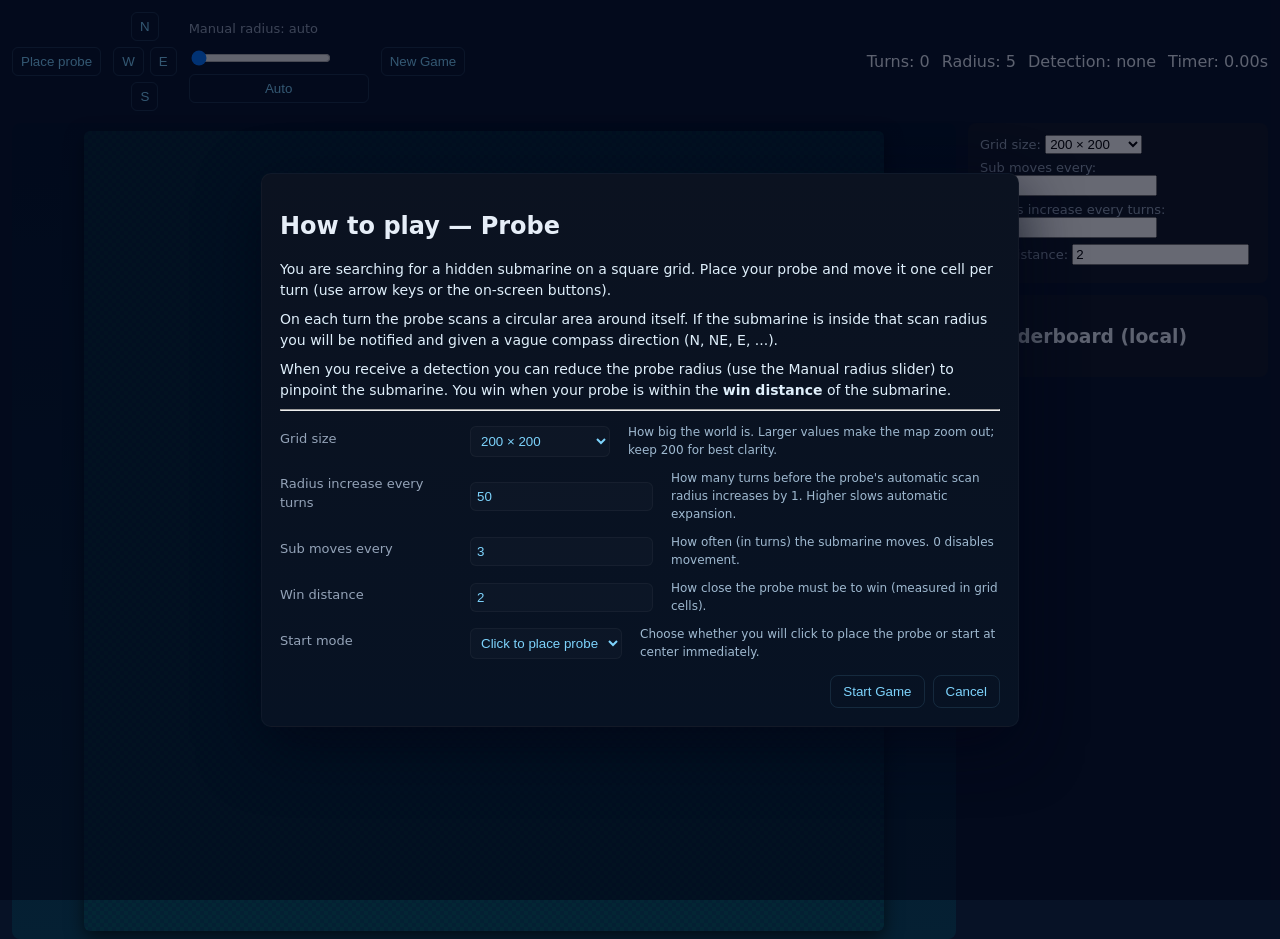
==== content/games/2025/Probe/iframe.html @ df0ddc99 "Add Probe" ====
<!doctype html>
<html lang="en">
<head>
  <meta charset="utf-8" />
  <meta name="viewport" content="width=device-width,initial-scale=1" />
  <link rel="stylesheet" href="main.css" />
  <script src="main.js" defer></script>
  <title>Probe — Sub Hunt</title>
</head>
<body>
  <div id="root">
    <div class="topbar">
      <div class="controls">
        <button id="placeProbeBtn">Place probe</button>
        <div class="move-buttons">
          <button data-dir="N">N</button>
          <div>
            <button data-dir="W">W</button>
            <button data-dir="E">E</button>
          </div>
          <button data-dir="S">S</button>
        </div>
        <div class="radius-control">
          <label>Manual radius: <span id="manualRadiusLabel">auto</span></label>
          <input id="manualRadius" type="range" min="0" max="50" value="0" />
          <button id="resetRadius">Auto</button>
        </div>
        <button id="newGame">New Game</button>
      </div>
      <div class="status">
        <div>Turns: <span id="turnCount">0</span></div>
        <div>Radius: <span id="effectiveRadius">0</span></div>
        <div>Detection: <span id="detectionMsg">none</span></div>
        <div>Timer: <span id="timer">0.00s</span></div>
      </div>
    </div>

    <div class="canvas-container">
      <canvas id="gameCanvas" width="800" height="800"></canvas>
    </div>

    <div class="sidebar">
      <div class="settings">
        <label>Grid size:
          <select id="gridSizeSelect">
            <option value="100">100 × 100</option>
            <option value="200" selected>200 × 200</option>
            <option value="500">500 × 500</option>
            <option value="1000">1000 × 1000</option>
          </select>
        </label>
        <label>Sub moves every:
          <input id="moveSubEvery" type="number" min="0" value="3" />
        </label>
        <label>Radius increase every turns:
          <input id="radiusIncreaseEvery" type="number" min="1" value="50" />
        </label>
        <label>Win distance:
          <input id="winDistance" type="number" min="1" value="2" />
        </label>
      </div>
      <div class="leaderboard">
        <h3>Leaderboard (local)</h3>
        <ol id="leaderboardList"></ol>
      </div>
    </div>
  </div>

  <div id="instructionsModal" class="modal hidden" role="dialog" aria-modal="true" aria-labelledby="instrTitle">
    <div class="modal-panel">
      <h2 id="instrTitle">How to play — Probe</h2>
      <div class="instr-body">
        <p>You are searching for a hidden submarine on a square grid. Place your probe and move it one cell per turn (use arrow keys or the on-screen buttons).</p>
        <p>On each turn the probe scans a circular area around itself. If the submarine is inside that scan radius you will be notified and given a vague compass direction (N, NE, E, ...).</p>
        <p>When you receive a detection you can reduce the probe radius (use the Manual radius slider) to pinpoint the submarine. You win when your probe is within the <strong>win distance</strong> of the submarine.</p>
        <hr />
        <div class="instr-settings">
          <div class="instr-row">
            <label>Grid size</label>
            <select id="instr_gridSize">
              <option value="100">100 × 100</option>
              <option value="200" selected>200 × 200</option>
              <option value="500">500 × 500</option>
              <option value="1000">1000 × 1000</option>
            </select>
            <div class="instr-help">How big the world is. Larger values make the map zoom out; keep 200 for best clarity.</div>
          </div>

          <div class="instr-row">
            <label>Radius increase every turns</label>
            <input id="instr_radiusIncreaseEvery" type="number" min="1" value="50" />
            <div class="instr-help">How many turns before the probe's automatic scan radius increases by 1. Higher slows automatic expansion.</div>
          </div>

          <div class="instr-row">
            <label>Sub moves every</label>
            <input id="instr_moveSubEvery" type="number" min="0" value="3" />
            <div class="instr-help">How often (in turns) the submarine moves. 0 disables movement.</div>
          </div>

          <div class="instr-row">
            <label>Win distance</label>
            <input id="instr_winDistance" type="number" min="1" value="2" />
            <div class="instr-help">How close the probe must be to win (measured in grid cells).</div>
          </div>

          <div class="instr-row">
            <label>Start mode</label>
            <select id="instr_startMode">
              <option value="place">Click to place probe</option>
              <option value="center">Start at center</option>
            </select>
            <div class="instr-help">Choose whether you will click to place the probe or start at center immediately.</div>
          </div>
        </div>
        <div class="instr-actions">
          <button id="instrStartBtn">Start Game</button>
          <button id="instrCancelBtn">Cancel</button>
        </div>
      </div>
    </div>
  </div>

</body>
</html>
---- content/games/2025/Probe/main.css ----
:root{--bg:#071226;--panel:#0f1724;--accent:#7dd3fc;--muted:#94a3b8}
body{margin:0;background:var(--bg);color:#e6eef8;font-family:Inter,system-ui,Arial}
#root{display:grid;grid-template-columns:1fr 300px;gap:12px;padding:12px;box-sizing:border-box;height:100vh}
.topbar{grid-column:1/3;display:flex;justify-content:space-between;align-items:center;gap:12px}
.controls{display:flex;gap:12px;align-items:center}
.move-buttons{display:flex;flex-direction:column;gap:6px;align-items:center}
.move-buttons>div{display:flex;gap:6px}
.radius-control{display:flex;flex-direction:column;gap:6px;min-width:180px}
.status{display:flex;gap:12px;align-items:center}
.canvas-container{display:flex;justify-content:center;align-items:center;background:linear-gradient(180deg,#021226,#052033);border-radius:8px;padding:8px}
canvas{background:#021226;border-radius:6px;box-shadow:0 6px 18px rgba(0,0,0,.6);width:800px;height:800px}
.sidebar{display:flex;flex-direction:column;gap:12px}
.settings,.leaderboard{background:var(--panel);padding:12px;border-radius:8px}
button{background:transparent;border:1px solid rgba(125,211,252,.16);color:var(--accent);padding:6px 8px;border-radius:6px;cursor:pointer}
input[type=range]{width:140px}
label{display:block;font-size:13px;color:var(--muted);margin-bottom:6px}
ol{padding-left:18px;margin:0}

/* modal */
.modal{position:fixed;left:0;top:0;right:0;bottom:0;display:flex;align-items:center;justify-content:center;background:rgba(2,6,23,0.6);z-index:999}
.modal.hidden{display:none}
.modal-panel{width:720px;max-width:92vw;background:linear-gradient(180deg,#0b1220,#071223);border-radius:10px;padding:18px;border:1px solid rgba(255,255,255,0.03);box-shadow:0 20px 60px rgba(2,6,23,0.8)}
.instr-body{color:#dfeffb;font-size:14px;line-height:1.5}
.instr-body p{margin:8px 0}
.instr-settings{margin-top:12px;display:flex;flex-direction:column;gap:10px}
.instr-row{display:flex;align-items:center;gap:10px}
.instr-row label{width:180px;color:var(--muted)}
.instr-row select,.instr-row input{flex:0 0 140px;padding:6px;border-radius:6px;border:1px solid rgba(255,255,255,0.04);background:rgba(255,255,255,0.02);color:var(--accent)}
.instr-help{font-size:12px;color:#9fb9d0;margin-left:8px;flex:1}
.instr-actions{display:flex;justify-content:flex-end;gap:8px;margin-top:14px}
.instr-actions button{background:transparent;border:1px solid rgba(125,211,252,.12);padding:8px 12px;border-radius:8px}
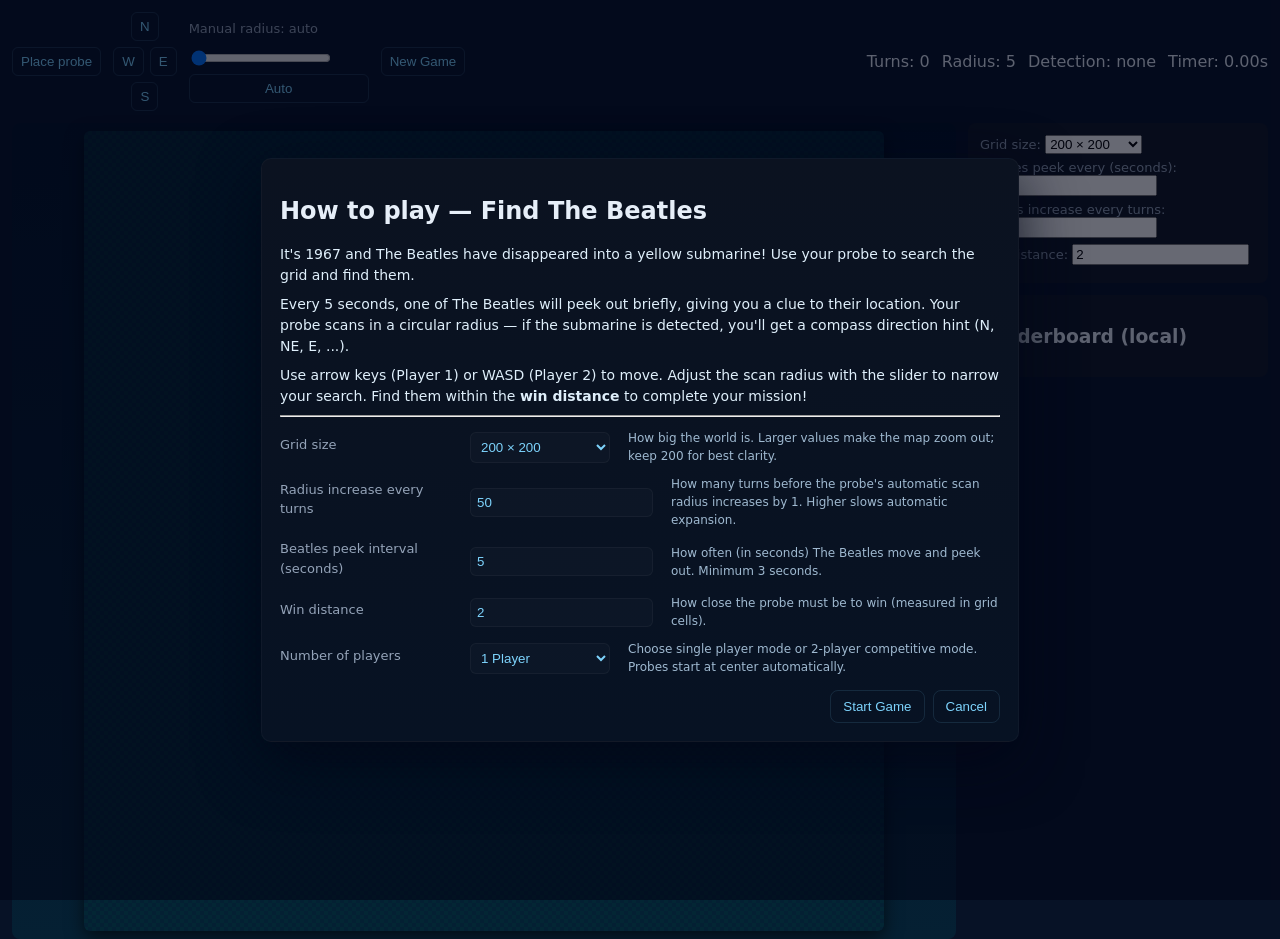
==== commit 21e56eae: "Change Gameplay" ====
--- a/content/games/2025/Probe/iframe.html
+++ b/content/games/2025/Probe/iframe.html
@@ -1,5 +1,6 @@
 <!doctype html>
 <html lang="en">
+
 <head>
   <meta charset="utf-8" />
   <meta name="viewport" content="width=device-width,initial-scale=1" />
@@ -7,6 +8,7 @@
   <script src="main.js" defer></script>
   <title>Probe — Sub Hunt</title>
 </head>
+
 <body>
   <div id="root">
     <div class="topbar">
@@ -49,8 +51,8 @@
             <option value="1000">1000 × 1000</option>
           </select>
         </label>
-        <label>Sub moves every:
-          <input id="moveSubEvery" type="number" min="0" value="3" />
+        <label>Beatles peek every (seconds):
+          <input id="moveSubEvery" type="number" min="3" value="5" />
         </label>
         <label>Radius increase every turns:
           <input id="radiusIncreaseEvery" type="number" min="1" value="50" />
@@ -68,11 +70,15 @@
 
   <div id="instructionsModal" class="modal hidden" role="dialog" aria-modal="true" aria-labelledby="instrTitle">
     <div class="modal-panel">
-      <h2 id="instrTitle">How to play — Probe</h2>
+      <h2 id="instrTitle">How to play — Find The Beatles</h2>
       <div class="instr-body">
-        <p>You are searching for a hidden submarine on a square grid. Place your probe and move it one cell per turn (use arrow keys or the on-screen buttons).</p>
-        <p>On each turn the probe scans a circular area around itself. If the submarine is inside that scan radius you will be notified and given a vague compass direction (N, NE, E, ...).</p>
-        <p>When you receive a detection you can reduce the probe radius (use the Manual radius slider) to pinpoint the submarine. You win when your probe is within the <strong>win distance</strong> of the submarine.</p>
+        <p>It's 1967 and The Beatles have disappeared into a yellow submarine! Use your probe to search the grid and
+          find them.</p>
+        <p>Every 5 seconds, one of The Beatles will peek out briefly, giving you a clue to their location. Your probe
+          scans in a circular radius — if the submarine is detected, you'll get a compass direction hint (N, NE, E,
+          ...).</p>
+        <p>Use arrow keys (Player 1) or WASD (Player 2) to move. Adjust the scan radius with the slider to narrow your
+          search. Find them within the <strong>win distance</strong> to complete your mission!</p>
         <hr />
         <div class="instr-settings">
           <div class="instr-row">
@@ -83,19 +89,21 @@
               <option value="500">500 × 500</option>
               <option value="1000">1000 × 1000</option>
             </select>
-            <div class="instr-help">How big the world is. Larger values make the map zoom out; keep 200 for best clarity.</div>
+            <div class="instr-help">How big the world is. Larger values make the map zoom out; keep 200 for best
+              clarity.</div>
           </div>
 
           <div class="instr-row">
             <label>Radius increase every turns</label>
             <input id="instr_radiusIncreaseEvery" type="number" min="1" value="50" />
-            <div class="instr-help">How many turns before the probe's automatic scan radius increases by 1. Higher slows automatic expansion.</div>
+            <div class="instr-help">How many turns before the probe's automatic scan radius increases by 1. Higher slows
+              automatic expansion.</div>
           </div>
 
           <div class="instr-row">
-            <label>Sub moves every</label>
-            <input id="instr_moveSubEvery" type="number" min="0" value="3" />
-            <div class="instr-help">How often (in turns) the submarine moves. 0 disables movement.</div>
+            <label>Beatles peek interval (seconds)</label>
+            <input id="instr_moveSubEvery" type="number" min="3" value="5" />
+            <div class="instr-help">How often (in seconds) The Beatles move and peek out. Minimum 3 seconds.</div>
           </div>
 
           <div class="instr-row">
@@ -105,12 +113,14 @@
           </div>
 
           <div class="instr-row">
-            <label>Start mode</label>
-            <select id="instr_startMode">
-              <option value="place">Click to place probe</option>
-              <option value="center">Start at center</option>
+            <label>Number of players</label>
+            <select id="instr_numPlayers">
+              <option value="1" selected>1 Player</option>
+              <option value="2">2 Players</option>
             </select>
-            <div class="instr-help">Choose whether you will click to place the probe or start at center immediately.</div>
+            <div class="instr-help">Choose single player mode or 2-player competitive mode. Probes start at center
+              automatically.
+            </div>
           </div>
         </div>
         <div class="instr-actions">
@@ -122,5 +132,5 @@
   </div>
 
 </body>
-</html>
 
+</html>
--- a/content/games/2025/Probe/main.css
+++ b/content/games/2025/Probe/main.css
@@ -1,32 +1,176 @@
-:root{--bg:#071226;--panel:#0f1724;--accent:#7dd3fc;--muted:#94a3b8}
-body{margin:0;background:var(--bg);color:#e6eef8;font-family:Inter,system-ui,Arial}
-#root{display:grid;grid-template-columns:1fr 300px;gap:12px;padding:12px;box-sizing:border-box;height:100vh}
-.topbar{grid-column:1/3;display:flex;justify-content:space-between;align-items:center;gap:12px}
-.controls{display:flex;gap:12px;align-items:center}
-.move-buttons{display:flex;flex-direction:column;gap:6px;align-items:center}
-.move-buttons>div{display:flex;gap:6px}
-.radius-control{display:flex;flex-direction:column;gap:6px;min-width:180px}
-.status{display:flex;gap:12px;align-items:center}
-.canvas-container{display:flex;justify-content:center;align-items:center;background:linear-gradient(180deg,#021226,#052033);border-radius:8px;padding:8px}
-canvas{background:#021226;border-radius:6px;box-shadow:0 6px 18px rgba(0,0,0,.6);width:800px;height:800px}
-.sidebar{display:flex;flex-direction:column;gap:12px}
-.settings,.leaderboard{background:var(--panel);padding:12px;border-radius:8px}
-button{background:transparent;border:1px solid rgba(125,211,252,.16);color:var(--accent);padding:6px 8px;border-radius:6px;cursor:pointer}
-input[type=range]{width:140px}
-label{display:block;font-size:13px;color:var(--muted);margin-bottom:6px}
-ol{padding-left:18px;margin:0}
+:root {
+  --bg: #071226;
+  --panel: #0f1724;
+  --accent: #7dd3fc;
+  --muted: #94a3b8;
+}
+body {
+  margin: 0;
+  background: var(--bg);
+  color: #e6eef8;
+  font-family: Inter, system-ui, Arial;
+}
+#root {
+  display: grid;
+  grid-template-columns: 1fr 300px;
+  gap: 12px;
+  padding: 12px;
+  box-sizing: border-box;
+  height: 100vh;
+}
+.topbar {
+  grid-column: 1/3;
+  display: flex;
+  justify-content: space-between;
+  align-items: center;
+  gap: 12px;
+}
+.controls {
+  display: flex;
+  gap: 12px;
+  align-items: center;
+}
+.move-buttons {
+  display: flex;
+  flex-direction: column;
+  gap: 6px;
+  align-items: center;
+}
+.move-buttons > div {
+  display: flex;
+  gap: 6px;
+}
+.radius-control {
+  display: flex;
+  flex-direction: column;
+  gap: 6px;
+  min-width: 180px;
+}
+.status {
+  display: flex;
+  gap: 12px;
+  align-items: center;
+}
+.canvas-container {
+  display: flex;
+  justify-content: center;
+  align-items: center;
+  background: linear-gradient(180deg, #021226, #052033);
+  border-radius: 8px;
+  padding: 8px;
+}
+canvas {
+  background: #021226;
+  border-radius: 6px;
+  box-shadow: 0 6px 18px rgba(0, 0, 0, 0.6);
+  width: 800px;
+  height: 800px;
+}
+.sidebar {
+  display: flex;
+  flex-direction: column;
+  gap: 12px;
+}
+.settings,
+.leaderboard {
+  background: var(--panel);
+  padding: 12px;
+  border-radius: 8px;
+}
+button {
+  background: transparent;
+  border: 1px solid rgba(125, 211, 252, 0.16);
+  color: var(--accent);
+  padding: 6px 8px;
+  border-radius: 6px;
+  cursor: pointer;
+}
+input[type="range"] {
+  width: 140px;
+}
+label {
+  display: block;
+  font-size: 13px;
+  color: var(--muted);
+  margin-bottom: 6px;
+}
+ol {
+  padding-left: 18px;
+  margin: 0;
+}
 
 /* modal */
-.modal{position:fixed;left:0;top:0;right:0;bottom:0;display:flex;align-items:center;justify-content:center;background:rgba(2,6,23,0.6);z-index:999}
-.modal.hidden{display:none}
-.modal-panel{width:720px;max-width:92vw;background:linear-gradient(180deg,#0b1220,#071223);border-radius:10px;padding:18px;border:1px solid rgba(255,255,255,0.03);box-shadow:0 20px 60px rgba(2,6,23,0.8)}
-.instr-body{color:#dfeffb;font-size:14px;line-height:1.5}
-.instr-body p{margin:8px 0}
-.instr-settings{margin-top:12px;display:flex;flex-direction:column;gap:10px}
-.instr-row{display:flex;align-items:center;gap:10px}
-.instr-row label{width:180px;color:var(--muted)}
-.instr-row select,.instr-row input{flex:0 0 140px;padding:6px;border-radius:6px;border:1px solid rgba(255,255,255,0.04);background:rgba(255,255,255,0.02);color:var(--accent)}
-.instr-help{font-size:12px;color:#9fb9d0;margin-left:8px;flex:1}
-.instr-actions{display:flex;justify-content:flex-end;gap:8px;margin-top:14px}
-.instr-actions button{background:transparent;border:1px solid rgba(125,211,252,.12);padding:8px 12px;border-radius:8px}
-
+.modal {
+  position: fixed;
+  left: 0;
+  top: 0;
+  right: 0;
+  bottom: 0;
+  display: flex;
+  align-items: center;
+  justify-content: center;
+  background: rgba(2, 6, 23, 0.6);
+  z-index: 999;
+}
+.modal.hidden {
+  display: none;
+}
+.modal-panel {
+  width: 720px;
+  max-width: 92vw;
+  background: linear-gradient(180deg, #0b1220, #071223);
+  border-radius: 10px;
+  padding: 18px;
+  border: 1px solid rgba(255, 255, 255, 0.03);
+  box-shadow: 0 20px 60px rgba(2, 6, 23, 0.8);
+}
+.instr-body {
+  color: #dfeffb;
+  font-size: 14px;
+  line-height: 1.5;
+}
+.instr-body p {
+  margin: 8px 0;
+}
+.instr-settings {
+  margin-top: 12px;
+  display: flex;
+  flex-direction: column;
+  gap: 10px;
+}
+.instr-row {
+  display: flex;
+  align-items: center;
+  gap: 10px;
+}
+.instr-row label {
+  width: 180px;
+  color: var(--muted);
+}
+.instr-row select,
+.instr-row input {
+  flex: 0 0 140px;
+  padding: 6px;
+  border-radius: 6px;
+  border: 1px solid rgba(255, 255, 255, 0.04);
+  background: rgba(255, 255, 255, 0.02);
+  color: var(--accent);
+}
+.instr-help {
+  font-size: 12px;
+  color: #9fb9d0;
+  margin-left: 8px;
+  flex: 1;
+}
+.instr-actions {
+  display: flex;
+  justify-content: flex-end;
+  gap: 8px;
+  margin-top: 14px;
+}
+.instr-actions button {
+  background: transparent;
+  border: 1px solid rgba(125, 211, 252, 0.12);
+  padding: 8px 12px;
+  border-radius: 8px;
+}
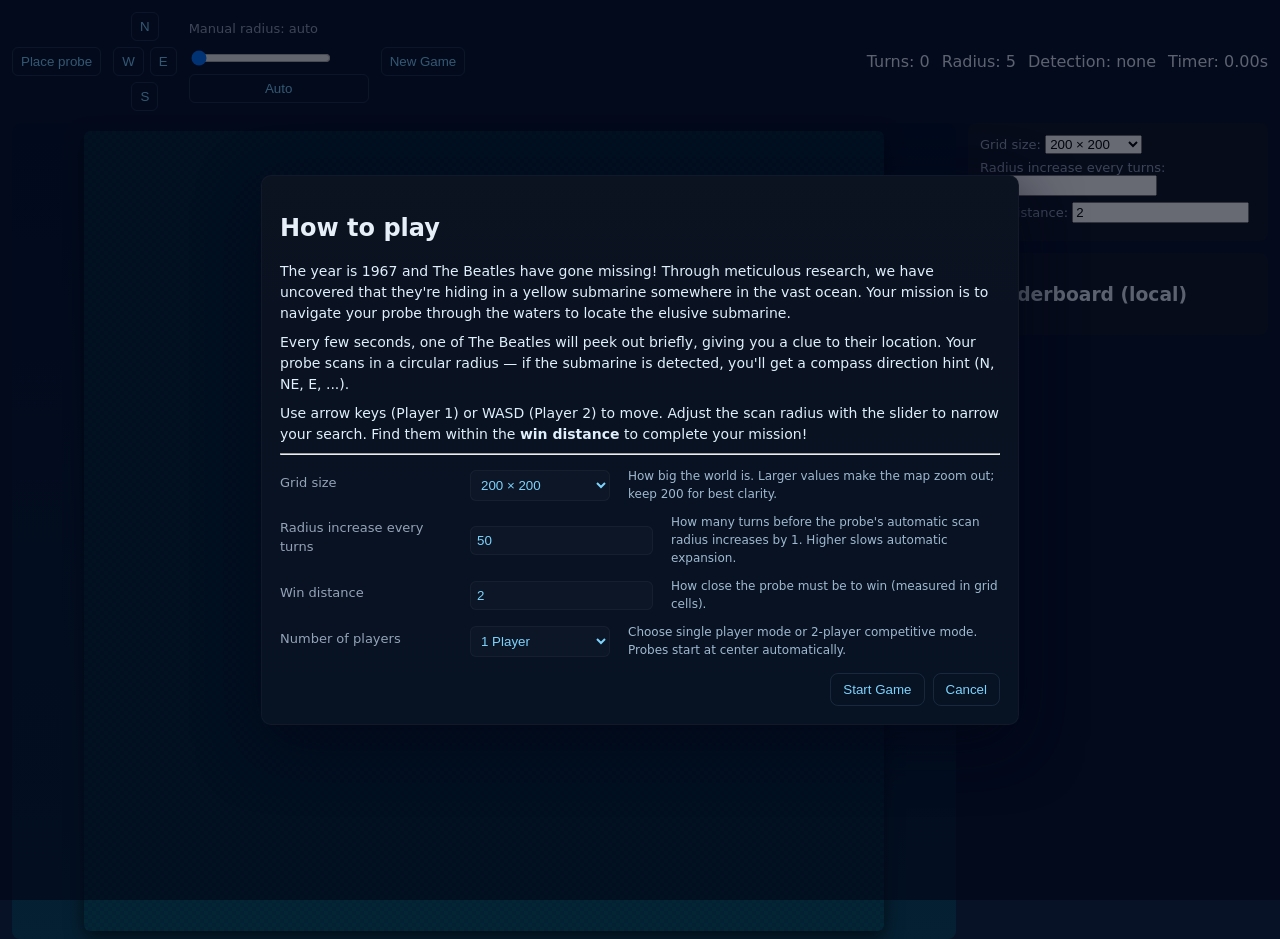
==== commit 2d978c32: "Remove input variable" ====
--- a/content/games/2025/Probe/iframe.html
+++ b/content/games/2025/Probe/iframe.html
@@ -51,9 +51,6 @@
             <option value="1000">1000 × 1000</option>
           </select>
         </label>
-        <label>Beatles peek every (seconds):
-          <input id="moveSubEvery" type="number" min="3" value="5" />
-        </label>
         <label>Radius increase every turns:
           <input id="radiusIncreaseEvery" type="number" min="1" value="50" />
         </label>
@@ -70,11 +67,12 @@
 
   <div id="instructionsModal" class="modal hidden" role="dialog" aria-modal="true" aria-labelledby="instrTitle">
     <div class="modal-panel">
-      <h2 id="instrTitle">How to play — Find The Beatles</h2>
+      <h2 id="instrTitle">How to play</h2>
       <div class="instr-body">
-        <p>It's 1967 and The Beatles have disappeared into a yellow submarine! Use your probe to search the grid and
-          find them.</p>
-        <p>Every 5 seconds, one of The Beatles will peek out briefly, giving you a clue to their location. Your probe
+        <p>The year is 1967 and The Beatles have gone missing! Through meticulous research, we have uncovered that
+          they're hiding in a yellow submarine somewhere in the vast ocean. Your mission is to navigate your probe
+          through the waters to locate the elusive submarine.</p>
+        <p>Every few seconds, one of The Beatles will peek out briefly, giving you a clue to their location. Your probe
           scans in a circular radius — if the submarine is detected, you'll get a compass direction hint (N, NE, E,
           ...).</p>
         <p>Use arrow keys (Player 1) or WASD (Player 2) to move. Adjust the scan radius with the slider to narrow your
@@ -98,12 +96,6 @@
             <input id="instr_radiusIncreaseEvery" type="number" min="1" value="50" />
             <div class="instr-help">How many turns before the probe's automatic scan radius increases by 1. Higher slows
               automatic expansion.</div>
-          </div>
-
-          <div class="instr-row">
-            <label>Beatles peek interval (seconds)</label>
-            <input id="instr_moveSubEvery" type="number" min="3" value="5" />
-            <div class="instr-help">How often (in seconds) The Beatles move and peek out. Minimum 3 seconds.</div>
           </div>
 
           <div class="instr-row">
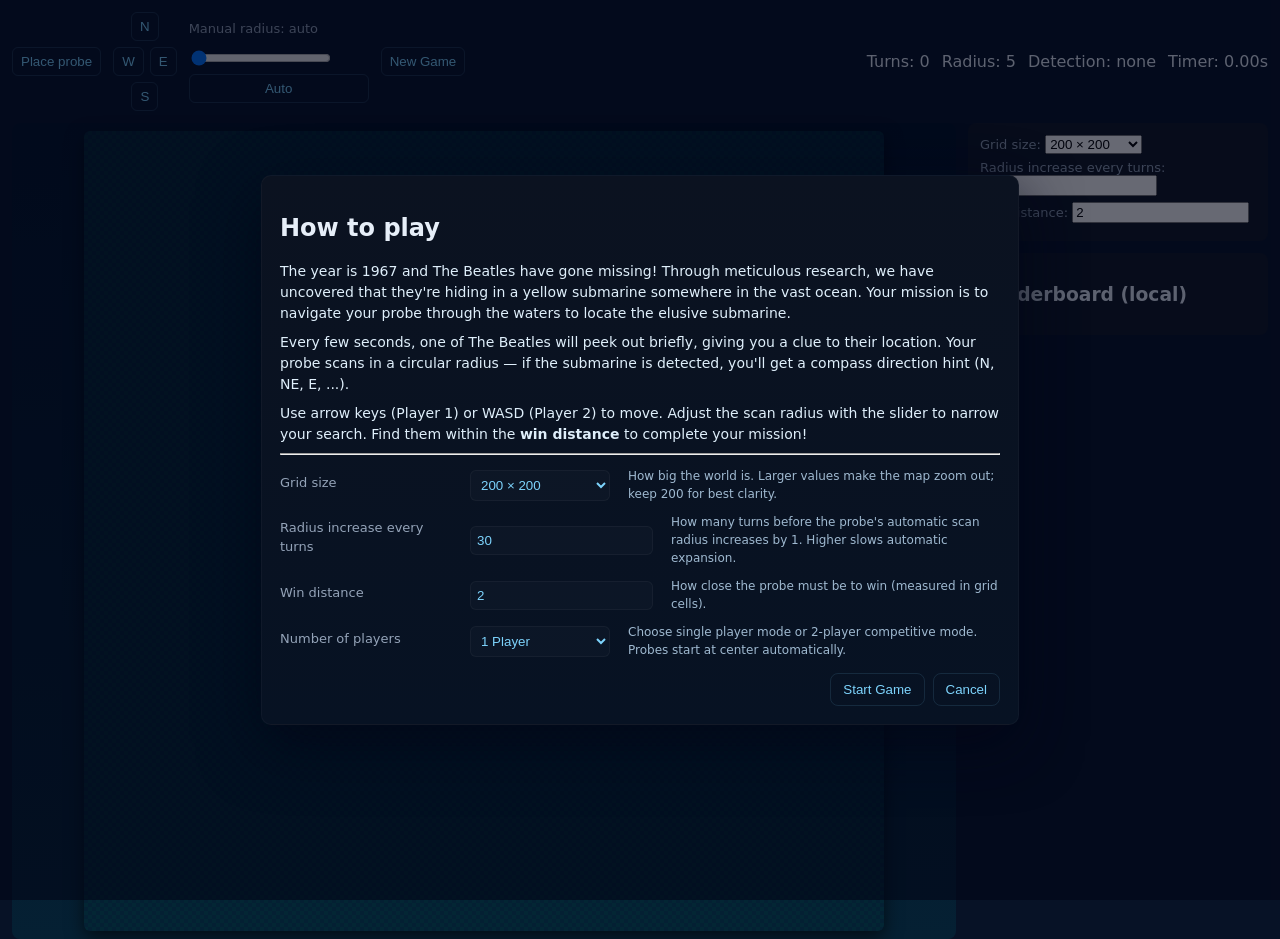
==== commit 83333e0a: "change sub" ====
--- a/content/games/2025/Probe/iframe.html
+++ b/content/games/2025/Probe/iframe.html
@@ -52,7 +52,7 @@
           </select>
         </label>
         <label>Radius increase every turns:
-          <input id="radiusIncreaseEvery" type="number" min="1" value="50" />
+          <input id="radiusIncreaseEvery" type="number" min="1" value="30" />
         </label>
         <label>Win distance:
           <input id="winDistance" type="number" min="1" value="2" />
@@ -93,7 +93,7 @@
 
           <div class="instr-row">
             <label>Radius increase every turns</label>
-            <input id="instr_radiusIncreaseEvery" type="number" min="1" value="50" />
+            <input id="instr_radiusIncreaseEvery" type="number" min="1" value="30" />
             <div class="instr-help">How many turns before the probe's automatic scan radius increases by 1. Higher slows
               automatic expansion.</div>
           </div>
